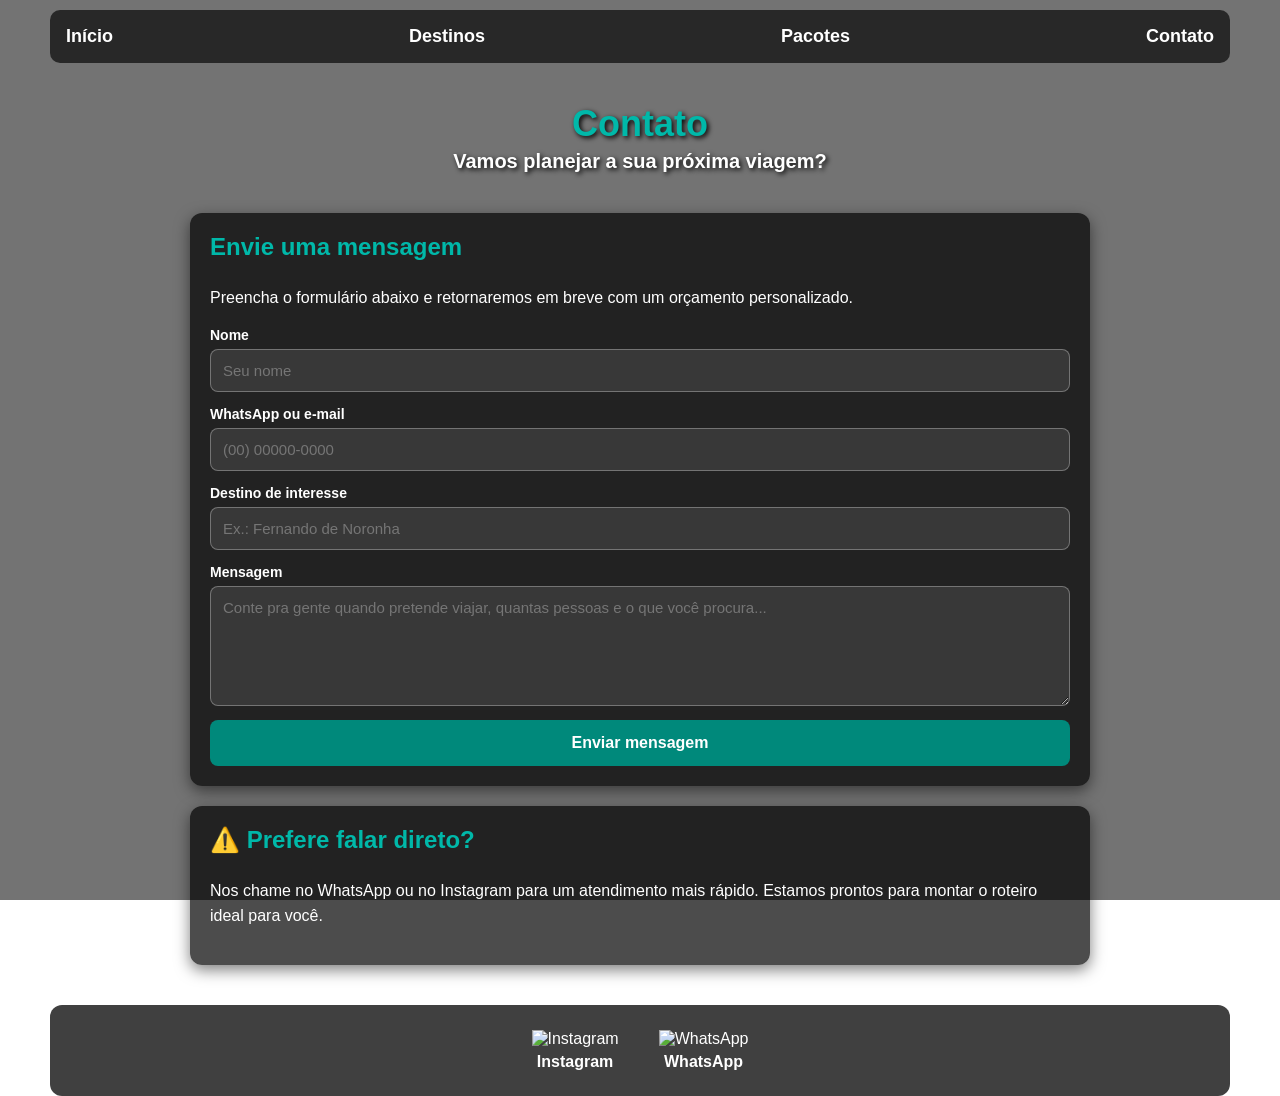
==== contato.html @ 1a20a9d8 "Add files via upload" ====
<!DOCTYPE html>
<html lang="pt-br">

<head>
    <meta charset="UTF-8">
    <meta name="viewport" content="width=device-width, initial-scale=1.0">

    <title>Contato - Euro Star Turismo</title>

    <link rel="stylesheet" href="index.css">
</head>

<body>

    <div class="container">

        <header>

            <nav>
                <ul>
                    <li>
                        <a href="index.html">Início</a>
                    </li>

                    <li>
                        <a href="destinos.html">Destinos</a>
                    </li>

                    <li>
                        <a href="pacotes.html">Pacotes</a>
                    </li>

                    <li>
                        <a href="contato.html">Contato</a>
                    </li>
                </ul>
            </nav>

            <div class="center">
                <h1>Contato</h1>

                <h2>
                    Vamos planejar a sua próxima viagem?
                </h2>
            </div>

        </header>


        <main>

            <section>

                <h3>Envie uma mensagem</h3>

                <p>
                    Preencha o formulário abaixo e retornaremos em breve com um orçamento
                    personalizado.
                </p>

                <form class="form-contato" onsubmit="enviarWhatsApp(event)">

                    <label for="nome">Nome</label>
                    <input type="text" id="nome" name="nome" placeholder="Seu nome" required>

                    <label for="contato">WhatsApp ou e-mail</label>
                    <input type="text" id="contato" name="contato" placeholder="(00) 00000-0000" required>

                    <label for="destino">Destino de interesse</label>
                    <input type="text" id="destino" name="destino" placeholder="Ex.: Fernando de Noronha">

                    <label for="mensagem">Mensagem</label>
                    <textarea id="mensagem" name="mensagem"
                        placeholder="Conte pra gente quando pretende viajar, quantas pessoas e o que você procura..."
                        required></textarea>

                    <button type="submit" class="btn-enviar">
                        Enviar mensagem
                    </button>

                </form>

            </section>


            <section class="observacao">

                <h3>⚠️ Prefere falar direto?</h3>

                <p>
                    Nos chame no WhatsApp ou no Instagram para um atendimento mais rápido.
                    Estamos prontos para montar o roteiro ideal para você.
                </p>

            </section>

        </main>


        <footer>

            <a href="https://www.instagram.com/eurostar_londrina?stkn=MTJ5cnZ2OXdja29sOA==" target="_blank">
                <img src="./img/insta.svg" alt="Instagram">
                <p>Instagram</p>
            </a>

            <a href="https://wa.me/5543984583101" target="_blank">
                <img src="./img/whatsapp.svg" alt="WhatsApp">
                <p>WhatsApp</p>
            </a>

        </footer>

    </div>


    <!-- ENVIO DO FORMULÁRIO PARA O WHATSAPP -->

    <script>
        function enviarWhatsApp(event) {

            event.preventDefault();

            const nome = document.getElementById("nome").value;
            const contato = document.getElementById("contato").value;
            const destino = document.getElementById("destino").value;
            const mensagem = document.getElementById("mensagem").value;

            const texto =
                "Olá! Gostaria de solicitar um orçamento.%0A%0A" +
                "*Nome:* " + encodeURIComponent(nome) + "%0A" +
                "*WhatsApp ou e-mail:* " + encodeURIComponent(contato) + "%0A" +
                "*Destino:* " + encodeURIComponent(destino) + "%0A" +
                "*Mensagem:* " + encodeURIComponent(mensagem);

            const numero = "5543984583101";

            window.open(
                "https://wa.me/" + numero + "?text=" + texto,
                "_blank"
            );
        }
    </script>

</body>

</html>
---- index.css ----
:root {
    --cor-primaria: #00b8a9;          /* verde-petróleo (troca do azul #008cff) */
    --cor-primaria-escura: #00897b;   /* borda do logo / detalhes */
    --cor-hover: #01d6c5;             /* hover dos links do menu */
    --cor-destaque: #f7b731;          /* dourado para chamadas */
    --fundo-card: rgba(0, 0, 0, 0.70);
    --fundo-nav: rgba(0, 0, 0, 0.65);
    --fundo-footer: rgba(0, 0, 0, 0.75);
    --raio-card: 12px;
}

body {
    margin: 0;
    color: white;
    font-family: Arial, Helvetica, sans-serif;

    /* fundo com foto real de destino + escurecimento para legibilidade */
    background-image: linear-gradient(rgba(0, 0, 0, 0.55), rgba(0, 0, 0, 0.55)), url("./img/fundo4.png");

    background-size: cover;
    background-position: center;
    background-attachment: fixed;
    background-repeat: no-repeat;

    min-height: 100vh;
}


.container {
    padding: 0px 50px;
}


nav {
    padding: 10px 0;
}

ul {
    display: flex;
    justify-content: space-between;
    align-items: center;

    list-style: none;
    padding: 16px;
    margin: 0;

    background-color: var(--fundo-nav);
    border-radius: 10px;
}

nav a {
    color: white;
    text-decoration: none;
    font-weight: bold;
    font-size: 18px;

    transition: 0.3s;
}

nav a:hover {
    color: var(--cor-primaria);
}


.center {
    text-align: center;
    margin-top: 30px;
}

header img {
    width: 150px;
    height: 150px;

    object-fit: cover;

    border-radius: 50%;
    border: 5px solid var(--cor-primaria-escura);

    box-shadow: 0 0 20px rgba(0, 184, 169, 0.8);
}


h1 {
    color: var(--cor-primaria);
    text-align: center;

    font-size: 36px;
    margin-bottom: 5px;

    text-shadow: 2px 2px 5px black;
}

h2 {
    text-align: center;
    font-size: 20px;

    margin-top: 5px;
    margin-bottom: 40px;

    text-shadow: 2px 2px 5px black;
}


main {
    max-width: 900px;
    margin: 0 auto;
}

section {
    background-color: var(--fundo-card);

    padding: 20px;
    margin-bottom: 20px;

    border-radius: var(--raio-card);

    box-shadow: 0 5px 15px rgba(0, 0, 0, 0.5);
}

section h3 {
    color: var(--cor-primaria);
    font-size: 24px;

    margin-top: 0;
}

section p {
    font-size: 16px;
    line-height: 1.6;
}

section a {
    color: var(--cor-destaque);
}


/* ==== Grid de destinos (estilo novo sobre a base) ==== */
.grid-destinos {
    display: grid;
    grid-template-columns: repeat(auto-fit, minmax(260px, 1fr));
    gap: 20px;
}

.card-destino {
    background-color: var(--fundo-card);
    border-radius: var(--raio-card);
    overflow: hidden;
    box-shadow: 0 5px 15px rgba(0, 0, 0, 0.5);
    transition: 0.3s;
}

.card-destino:hover {
    transform: translateY(-4px);
}

.card-destino img {
    width: 100%;
    height: 180px;
    object-fit: cover;
    display: block;
}

.card-destino .info {
    padding: 15px;
}

.card-destino h3 {
    margin: 0 0 8px;
    color: var(--cor-primaria);
    font-size: 20px;
}

.card-destino p {
    font-size: 14px;
    line-height: 1.5;
    margin: 0 0 12px;
}

.card-destino a {
    color: var(--cor-destaque);
    font-weight: bold;
    text-decoration: none;
}

.card-destino a:hover {
    text-decoration: underline;
}


/* ==== Lista de pacotes (reuso da .lista-precos da base) ==== */
.lista-precos {
    list-style: none;
    padding: 0;
    margin: 10px 0 0;
    display: block;
    background: transparent;
}

.lista-precos li {
    display: flex;
    justify-content: space-between;
    align-items: center;
    gap: 10px;
    flex-wrap: wrap;

    padding: 10px 0;
    border-bottom: 1px solid rgba(255, 255, 255, 0.15);
    font-size: 15px;
}

.lista-precos li:last-child {
    border-bottom: none;
}

.lista-precos strong {
    color: var(--cor-destaque);
    white-space: nowrap;
}

.lista-precos .inclui {
    width: 100%;
    font-size: 13px;
    color: #cfd8dc;
    margin-top: 4px;
}


/* ==== Formulário de contato (estilo novo) ==== */
.form-contato {
    display: flex;
    flex-direction: column;
    gap: 14px;
    margin-top: 15px;
}

.form-contato label {
    font-weight: bold;
    font-size: 14px;
    margin-bottom: -8px;
}

.form-contato input,
.form-contato textarea {
    width: 100%;
    box-sizing: border-box;

    padding: 12px;
    border: 1px solid rgba(255, 255, 255, 0.3);
    border-radius: 8px;

    background-color: rgba(255, 255, 255, 0.1);
    color: white;
    font-family: Arial, Helvetica, sans-serif;
    font-size: 15px;
}

.form-contato input:focus,
.form-contato textarea:focus {
    outline: none;
    border-color: var(--cor-primaria);
}

.form-contato textarea {
    resize: vertical;
    min-height: 120px;
}

.btn-enviar {
    padding: 14px;
    border: none;
    border-radius: 8px;

    background-color: var(--cor-primaria-escura);
    color: white;
    font-size: 16px;
    font-weight: bold;

    cursor: pointer;
    transition: 0.3s;
}

.btn-enviar:hover {
    background-color: var(--cor-primaria);
}


/* ==== Footer (igual à base, só muda a cor do hover) ==== */
footer {
    display: flex;
    justify-content: center;
    align-items: center;

    margin-top: 40px;
    padding: 25px;

    background-color: var(--fundo-footer);

    border-radius: var(--raio-card);
}

footer a {
    margin: 0 20px;

    text-align: center;

    color: white;
    text-decoration: none;

    transition: 0.3s;
}

footer img {
    width: 50px;
    height: 50px;

    object-fit: contain;

    transition: 0.3s;
}

footer p {
    margin: 5px 0 0;

    font-weight: bold;
}

footer a:hover {
    transform: scale(1.1);
    color: var(--cor-primaria);
}

footer img:hover {
    transform: scale(1.15);
}


/* ==== Responsivo para celular (novo) ==== */
@media (max-width: 700px) {
    .container {
        padding: 0px 16px;
    }

    ul {
        flex-direction: column;
        gap: 12px;
        text-align: center;
    }

    nav a {
        font-size: 16px;
    }

    h1 {
        font-size: 28px;
    }

    header img {
        width: 120px;
        height: 120px;
    }

    footer {
        flex-direction: column;
        gap: 15px;
    }

    footer a {
        margin: 0;
    }
}
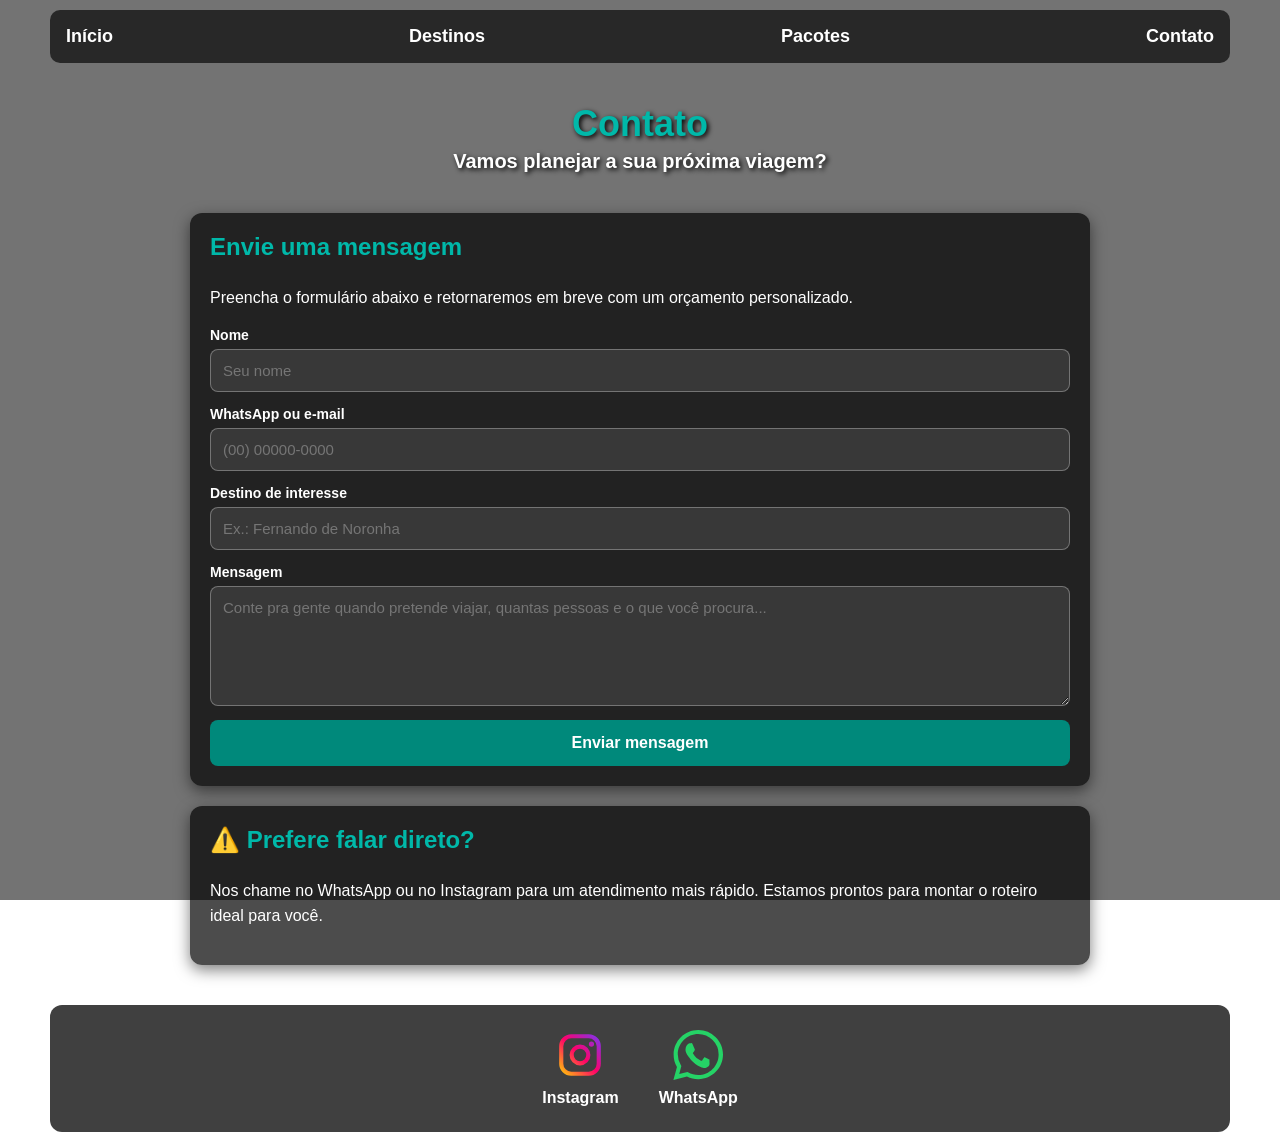
==== commit 3d9cff9d: "Update contato.html" ====
--- a/contato.html
+++ b/contato.html
@@ -100,12 +100,12 @@
         <footer>
 
             <a href="https://www.instagram.com/eurostar_londrina?stkn=MTJ5cnZ2OXdja29sOA==" target="_blank">
-                <img src="./img/insta.svg" alt="Instagram">
+                <img src="insta.svg" alt="Instagram">
                 <p>Instagram</p>
             </a>
 
             <a href="https://wa.me/5543984583101" target="_blank">
-                <img src="./img/whatsapp.svg" alt="WhatsApp">
+                <img src="whatsapp.svg" alt="WhatsApp">
                 <p>WhatsApp</p>
             </a>
 
@@ -144,4 +144,4 @@
 
 </body>
 
-</html>+</html>
